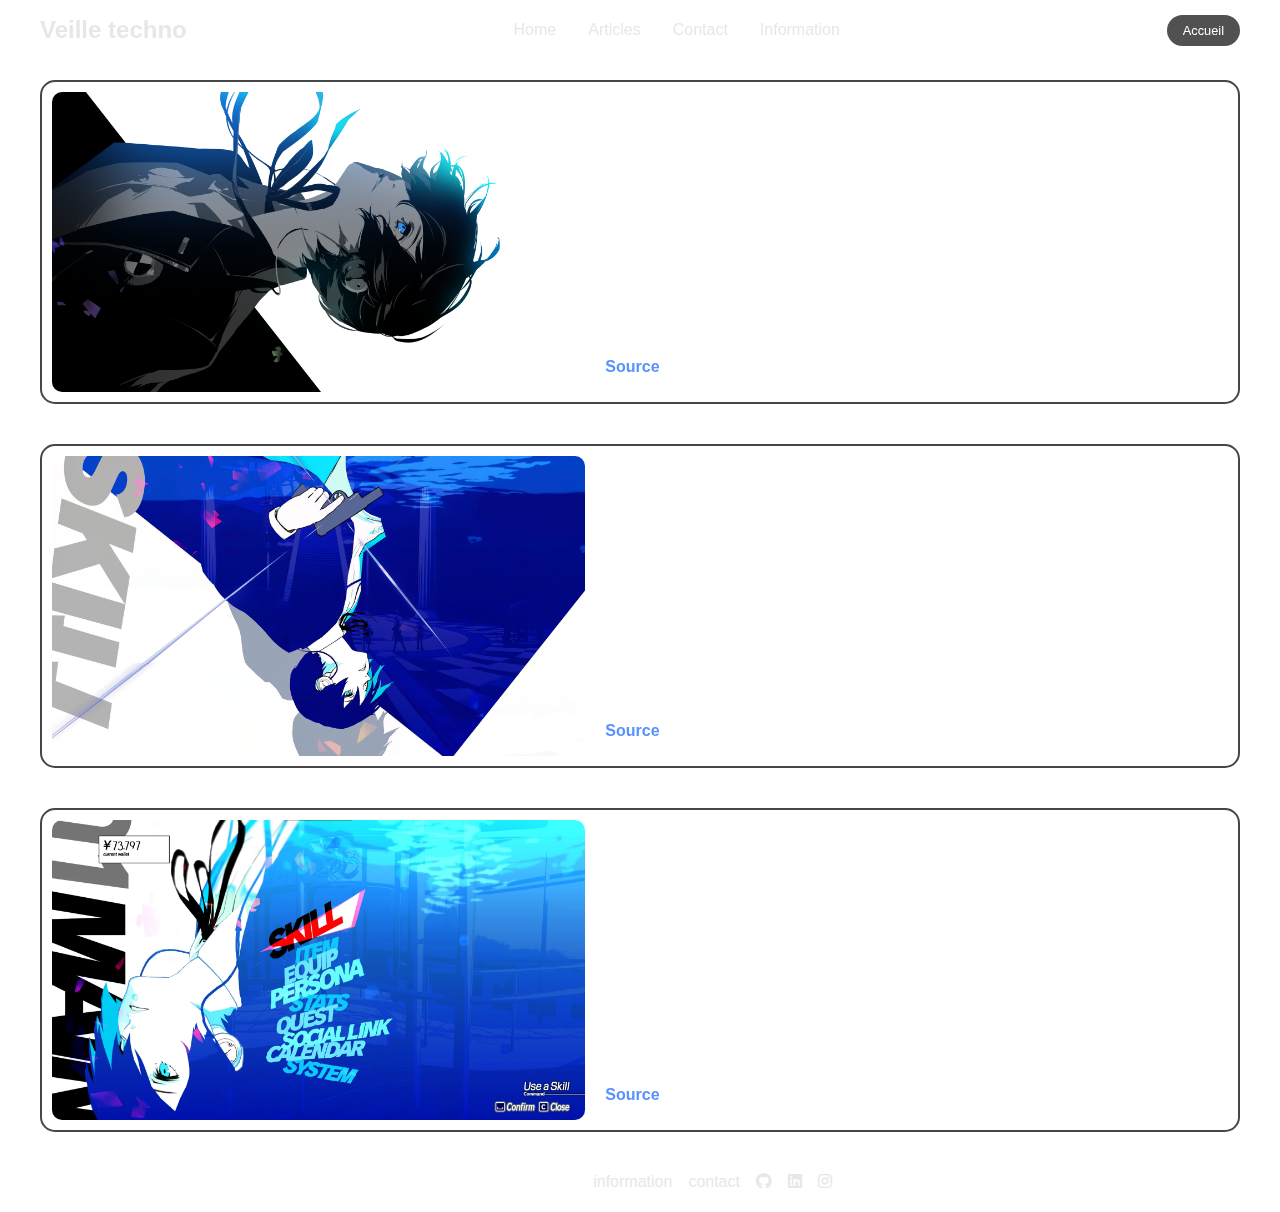
==== article.html @ ce8eef23 "Add files via upload" ====
<!DOCTYPE html>
<html lang="en">
    <head>
        <meta charset="UTF-8">
        <meta name="viewport" content="width=device-width, initial-scale=1.0">
        <title>Articles - Veille techno</title>
        <link rel="stylesheet" href="style.css">
        <link rel="stylesheet" href="https://cdnjs.cloudflare.com/ajax/libs/font-awesome/6.7.2/css/all.min.css" integrity="sha512-Evv84Mr4kqVGRNSgIGL/F/aIDqQb7xQ2vcrdIwxfjThSH8CSR7PBEakCr51Ck+w+/U6swU2Im1vVX0SVk9ABhg==" crossorigin="anonymous" referrerpolicy="no-referrer" />    </head>
    <body>
        <header>
            <div class="navbar">
                <div class="logo">
                    <a href="#">Veille techno</a>
                </div>
                <ul class="links">
                    <li><a href="index.html">Home</a></li>
                    <li><a href="article.html">Articles</a></li>
                    <li><a href="contact">Contact</a></li>
                    <li><a href="information.htl">Information</a></li>
                </ul>
                <a href="#" class="action-btn">Accueil</a>
                <div class="toggle-btn">
                    <i class="fa-solid fa-bars"></i>
                </div>
            </div>

            <div class="dropdown-menu">
                <li><a href="index.html">Home</a></li>
                <li><a href="article.html">Articles</a></li>
                <li><a href="contact">Contact</a></li>
                <li><a href="information.htl">Information</a></li>
                <li><a href="#" class="action-btn">Accueil</a></li>
            </div>
        </header>

        <main>
            <section class="hero-article">
                <div class="article">
                    <img src="img/P3R4.jpeg">
                    <div class="content">
                        <p class="date">22 Juillet 2006</p>
                        <h1>Titre de l'article</h1>
                        <p class="description">
                            Lorem ipsum dolor sit amet consectetur adipisicing elit. Qui amet officiis, minima ipsa quas, earum libero recusandae sequi quae fugiat iste cupiditate vero facilis sint veritatis quod, expedita reprehenderit optio natus. Ullam tempore omnis reprehenderit atque nam necessitatibus, quia voluptatem nisi illo voluptatibus maiores optio ut, eum eligendi? Perspiciatis eligendi, itaque incidunt error saepe, doloribus totam quod quos ad aperiam soluta, vitae dicta. Distinctio officia consequatur labore cum fugit. Voluptatibus eos maxime tempore dolorum repellat aperiam distinctio beatae explicabo dignissimos perferendis quidem perspiciatis, doloribus architecto impedit dicta pariatur. Rem iure corporis neque assumenda dolorum, quos velit vitae possimus excepturi. Pariatur!
                        </p>
                        <a href="#">Source</a>
                    </div>
                </div>

                <div class="article">
                    <img src="img/P3R.jpg">
                    <div class="content">
                        <p class="date">22 Juillet 2006</p>
                        <h1>Titre de l'article</h1>
                        <p class="description">
                            Lorem ipsum dolor sit amet consectetur adipisicing elit. Qui amet officiis, minima ipsa quas, earum libero recusandae sequi quae fugiat iste cupiditate vero facilis sint veritatis quod, expedita reprehenderit optio natus. Ullam tempore omnis reprehenderit atque nam necessitatibus, quia voluptatem nisi illo voluptatibus maiores optio ut, eum eligendi? Perspiciatis eligendi, itaque incidunt error saepe, doloribus totam quod quos ad aperiam soluta, vitae dicta. Distinctio officia consequatur labore cum fugit. Voluptatibus eos maxime tempore dolorum repellat aperiam distinctio beatae explicabo dignissimos perferendis quidem perspiciatis, doloribus architecto impedit dicta pariatur. Rem iure corporis neque assumenda dolorum, quos velit vitae possimus excepturi. Pariatur!
                        </p>
                        <a href="#">Source</a>
                    </div>
                </div>

                <div class="article">
                    <img src="img/P3R2.webp">
                    <div class="content">
                        <p class="date">22 Juillet 2006</p>
                        <h1>Titre de l'article</h1>
                        <p class="description">
                            Lorem ipsum dolor sit amet consectetur adipisicing elit. Qui amet officiis, minima ipsa quas, earum libero recusandae sequi quae fugiat iste cupiditate vero facilis sint veritatis quod, expedita reprehenderit optio natus. Ullam tempore omnis reprehenderit atque nam necessitatibus, quia voluptatem nisi illo voluptatibus maiores optio ut, eum eligendi? Perspiciatis eligendi, itaque incidunt error saepe, doloribus totam quod quos ad aperiam soluta, vitae dicta. Distinctio officia consequatur labore cum fugit. Voluptatibus eos maxime tempore dolorum repellat aperiam distinctio beatae explicabo dignissimos perferendis quidem perspiciatis, doloribus architecto impedit dicta pariatur. Rem iure corporis neque assumenda dolorum, quos velit vitae possimus excepturi. Pariatur!
                        </p>
                        <a href="#">Source</a>
                    </div>
                </div>
            </section>
        </main>

        <footer>
            &copy; 2025 Sontacred
            <a href="4-information.html">information</a>
            <a href="3-contact.html">contact</a>
            <a href="https://github.com/Sontacred/sio-web" target="_blank">
                <p><i class="fab fa-github"></i></p>
            </a>
            <a href="#">
                <p><i class="fab fa-linkedin"></i></p>
            </a>
            <a href="#">
                <p><i class="fab fa-instagram"></i></p>
            </a>
        </footer>

        <script>
            const toggleBtn = document.querySelector('.toggle-btn')
            const toggleBtnIcon = document.querySelector('.toggle-btn i')
            const dropDownMenu = document.querySelector('.dropdown-menu')

            toggleBtn.onclick = function () {
                dropDownMenu.classList.toggle('open')
                const isOpen = dropDownMenu.classList.contains('open')

                toggleBtnIcon.classList = isOpen
                    ? 'fa-solid fa-xmark'
                    : 'fa-solid fa-bars'
            }
        </script>
    </body>
</html>
---- style.css ----
*{
    margin: 0; 
    padding: 0;
    box-sizing: border-box;
    font-family: 'Open Sans', sans-serif;
    list-style: none;
}

body{
    background: url(img/TOPO4.png) fixed;
    background-repeat: no-repeat;
    background-size: cover;
    overflow-x: hidden;
}

a{
    text-decoration: none;
    color: #e7e7e7;
    font-size: 1rem;
}

a:hover{
    text-decoration: underline;
}

/* --- HEADER ------------------------------ */

header{
    position: fixed;
    display: flex;
    align-items: center;
    backdrop-filter: blur(5px);
    width: 100%;
    padding: 0 2rem;
    z-index: 3000;
}

.navbar{
    display: flex;
    align-items: center;
    justify-content: space-between;
    height: 60px; 
    width: 100%;
    max-width: 1200px;
    margin: 0 auto;
}

.navbar .logo a{
    font-size: 1.5rem;
    font-weight: bold;
}

.navbar .links{
    display: flex;
    gap: 2rem;
}

.navbar .toggle-btn{
    display: none;
    color: #FFFFFF;
    font-size: 1.5rem;
    cursor: pointer;
}

.action-btn{
    background: #515151;
    color: #FFFFFF;
    padding: 0.5rem 1rem;
    font-size: 0.8rem;
    border-radius: 20px;
    border: none;
    outline: none;
}

.action-btn:hover{
    scale: 1.05;
    text-decoration: none;
}

.action-btn:active{
    scale: 0.95;
}

/* --- DROPDOWN ------------------------------ */

.dropdown-menu{
    background: #101010;
    display: none;
    position: absolute;
    overflow: hidden;
    top: 60px; 
    right: 2rem;
    height: 0; 
    width: 300px;
    border-radius: 10px;
    transition: height 0.2 cubic-bezier(0.175, 0.885, 0.32, 1.275);
    z-index: 100;
}

.dropdown-menu.open{
    height: 240px;
    border: 1px solid #464646;
}

.dropdown-menu li{
    padding: 0.7rem;
    display: flex;
    align-items: center;
    justify-content: center;
}

.dropdown-menu .action-btn{
    width: 80%;
    display: flex;
    justify-content: center;
}

/* --- HOME ------------------------------ */

section.hero-home{
    height: calc(100vh - 60px);
    display: flex;
    flex-direction: column;
    align-items: center;
    justify-content: center;
    text-align: center;
    color: #FFFFFF;
}

#hero h1{
    font-size: 3rem;
    margin-bottom: 1rem;
}

/* --- ARTICLE ------------------------------ */

section.hero-article{
    display: flex;
    align-items: center;
    flex-direction: column;
    padding-top: 60px;
}

.article{
    backdrop-filter: blur(40px);
    color: #FFFFFF;
    display: flex;
    flex-direction: row;
    align-items: center;
    justify-content: space-between;
    text-align: justify;
    margin: 20px 0px;
    padding: 10px;
    width: 1200px;
    border-radius: 15px;
    border: 2px solid #464646;
    transition: 150ms;
}

.article:hover{
    scale: 1.03;
    transition: 150ms;
}

.article img{
    object-fit: cover;
    margin-right: 20px;
    border-radius: 10px;
    height: 300px;
}

.date{
    font-weight: bold;
    margin-bottom: 5px;
}

.description{
    margin-bottom: 10px;
}

.article a{
    color: #5792ff;
    font-weight: bold;
    margin-bottom: 5px;
}

/* --- FOOTER ------------------------------ */

footer{
    color: #FFFFFF;
    display: flex;
    align-items: center;
    justify-content: space-around;
    height: 60px; 
    width: 100%;
    max-width: 400px;
    margin: 0 auto;
}

/* --- RESPONSIVE ------------------------------ */

/* --- TABLET FORMAT --- */

@media(max-width: 1250px){
    .navbar .links, .navbar .action-btn{
        display: none;
    }

    .navbar .toggle-btn{
        display: block;
    }

    .dropdown-menu{
        display: block;
    }

    section.hero-article{
        display: flex;
        flex-direction: column;
        align-items: center;
        width: 100vw;
        padding: 60px 20px 0px 20px;
    }

    .article{
        flex-direction: column;
        align-items: center;
        justify-content: center;
        width: 100%;
    }

    .article img{
        width: 100%;
        margin-bottom: 20px;
        margin-right: 0;
        height: 200px;
    }
    
    .article:hover{
        scale: 1;
    }
}

/* --- PHONE FORMAT --- */


@media(max-width: 576px){
    .dropdown-menu {
        left: 2rem;
        width: unset;
    }

    .article img{
        width: 100%;
        margin-right: 0;
        height: 150px;
    }

    .article:hover{
        scale: 1;
    }
}
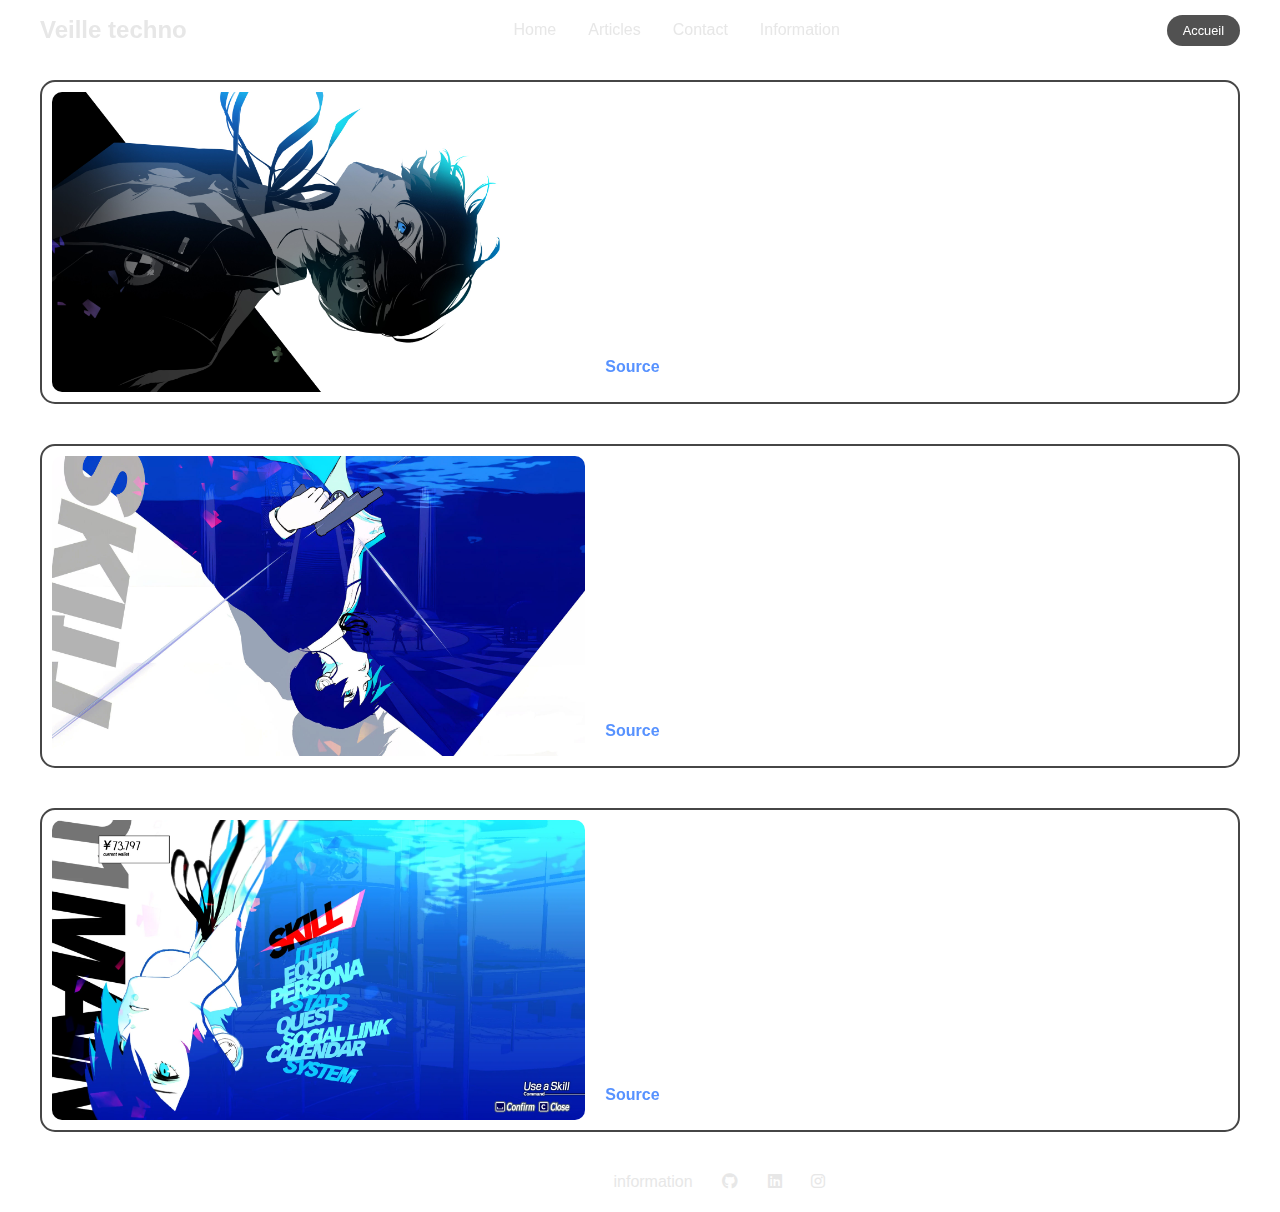
==== commit d7430a35: "Update article.html" ====
--- a/article.html
+++ b/article.html
@@ -18,7 +18,7 @@
                     <li><a href="contact">Contact</a></li>
                     <li><a href="information.htl">Information</a></li>
                 </ul>
-                <a href="#" class="action-btn">Accueil</a>
+                <a href="https://sontacred.github.io/Lobby-SIO/" class="action-btn">Accueil</a>
                 <div class="toggle-btn">
                     <i class="fa-solid fa-bars"></i>
                 </div>
@@ -29,7 +29,7 @@
                 <li><a href="article.html">Articles</a></li>
                 <li><a href="contact">Contact</a></li>
                 <li><a href="information.htl">Information</a></li>
-                <li><a href="#" class="action-btn">Accueil</a></li>
+                <li><a href="https://sontacred.github.io/Lobby-SIO/" class="action-btn">Accueil</a></li>
             </div>
         </header>
 
@@ -76,7 +76,6 @@
         <footer>
             &copy; 2025 Sontacred
             <a href="4-information.html">information</a>
-            <a href="3-contact.html">contact</a>
             <a href="https://github.com/Sontacred/sio-web" target="_blank">
                 <p><i class="fab fa-github"></i></p>
             </a>
@@ -103,4 +102,4 @@
             }
         </script>
     </body>
-</html>+</html>
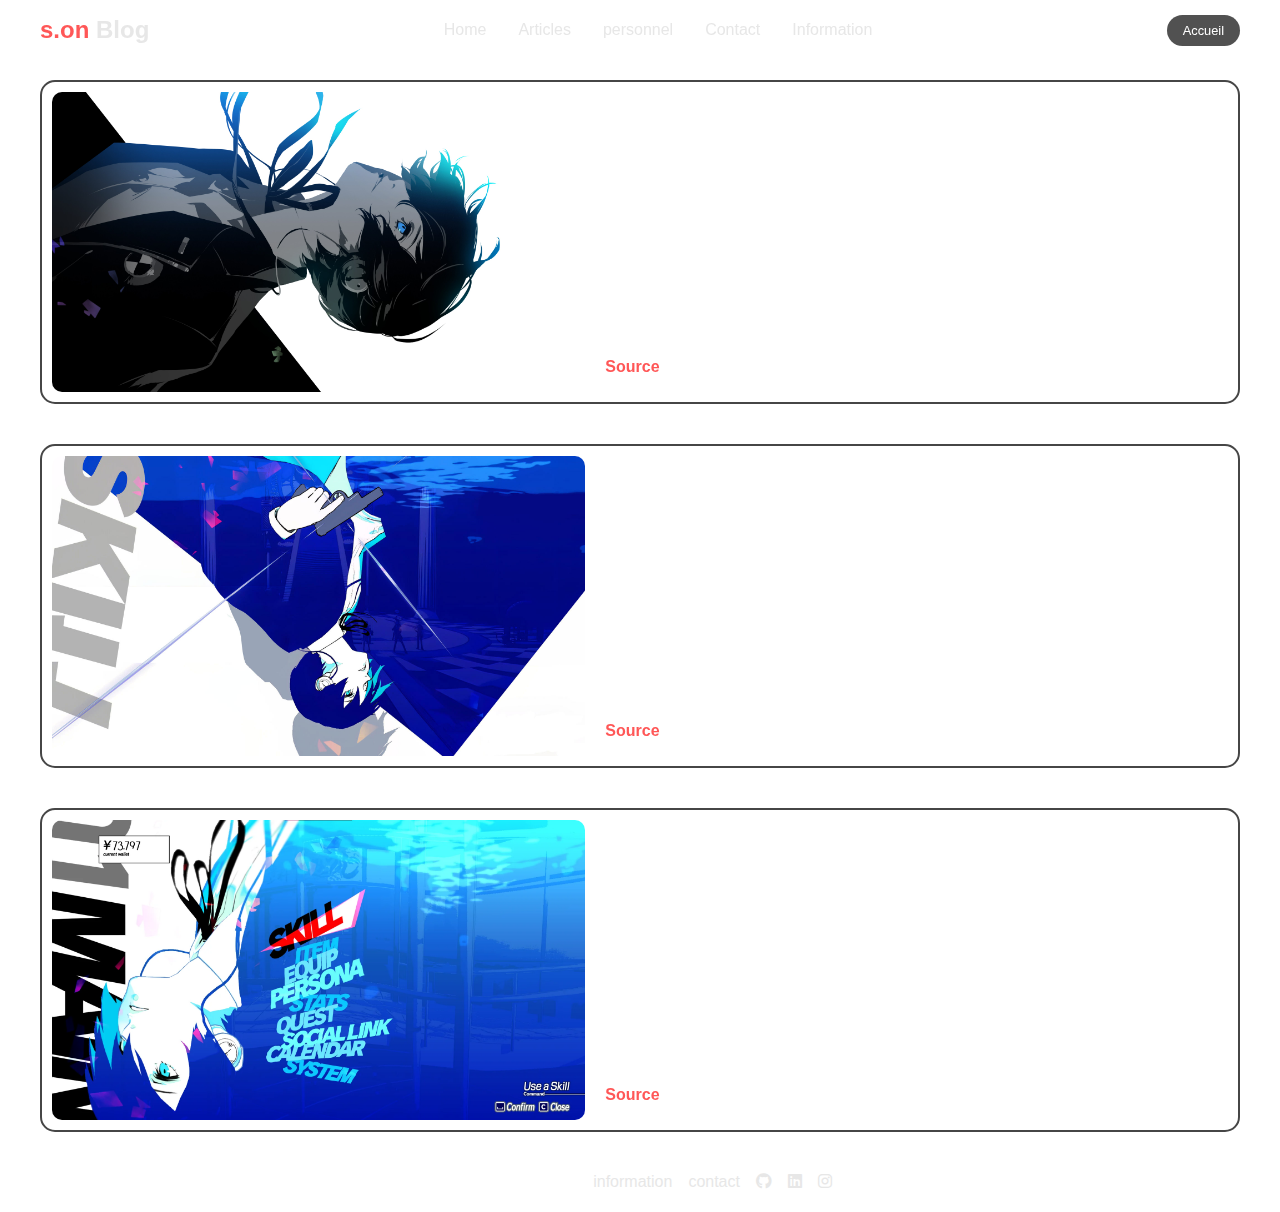
==== commit ae591614: "Add files via upload" ====
--- a/article.html
+++ b/article.html
@@ -10,11 +10,12 @@
         <header>
             <div class="navbar">
                 <div class="logo">
-                    <a href="#">Veille techno</a>
+                    <a href="#"><span>s.on</span> Blog</a>
                 </div>
                 <ul class="links">
                     <li><a href="index.html">Home</a></li>
                     <li><a href="article.html">Articles</a></li>
+                    <li><a href="personnel.html">personnel</a></li>
                     <li><a href="contact">Contact</a></li>
                     <li><a href="information.htl">Information</a></li>
                 </ul>
@@ -27,6 +28,7 @@
             <div class="dropdown-menu">
                 <li><a href="index.html">Home</a></li>
                 <li><a href="article.html">Articles</a></li>
+                <li><a href="personnel.html">personnel</a></li>
                 <li><a href="contact">Contact</a></li>
                 <li><a href="information.htl">Information</a></li>
                 <li><a href="https://sontacred.github.io/Lobby-SIO/" class="action-btn">Accueil</a></li>
@@ -34,7 +36,7 @@
         </header>
 
         <main>
-            <section class="hero-article">
+            <section class="hero-container">
                 <div class="article">
                     <img src="img/P3R4.jpeg">
                     <div class="content">
@@ -76,6 +78,7 @@
         <footer>
             &copy; 2025 Sontacred
             <a href="4-information.html">information</a>
+            <a href="3-contact.html">contact</a>
             <a href="https://github.com/Sontacred/sio-web" target="_blank">
                 <p><i class="fab fa-github"></i></p>
             </a>
@@ -102,4 +105,4 @@
             }
         </script>
     </body>
-</html>
+</html>--- a/style.css
+++ b/style.css
@@ -48,6 +48,21 @@
 .navbar .logo a{
     font-size: 1.5rem;
     font-weight: bold;
+}
+
+.navbar .logo a:hover{
+    text-decoration: none;
+}
+
+.navbar .logo span{
+    color: #FF5757;
+    transition: 150ms;
+}
+
+.navbar .logo span:hover{
+    color: #79ff57;
+    transition: 150ms;
+    text-decoration: none;
 }
 
 .navbar .links{
@@ -98,7 +113,7 @@
 }
 
 .dropdown-menu.open{
-    height: 240px;
+    height: fit-content;
     border: 1px solid #464646;
 }
 
@@ -134,7 +149,7 @@
 
 /* --- ARTICLE ------------------------------ */
 
-section.hero-article{
+section.hero-container{
     display: flex;
     align-items: center;
     flex-direction: column;
@@ -162,7 +177,7 @@
     transition: 150ms;
 }
 
-.article img{
+section.hero-container .article img{
     object-fit: cover;
     margin-right: 20px;
     border-radius: 10px;
@@ -179,9 +194,86 @@
 }
 
 .article a{
-    color: #5792ff;
+    color: #FF5757;
     font-weight: bold;
     margin-bottom: 5px;
+}
+
+/* --- PERSONNEL ------------------------------ */
+
+.vertical-article{
+    backdrop-filter: blur(40px);
+    color: #FFFFFF;
+    display: flex;
+    flex-direction: column;
+    align-items: center;
+    justify-content: space-between;
+    text-align: justify;
+    margin: 20px 0px;
+    padding: 10px;
+    width: 1200px;
+    border-radius: 15px;
+    border: 2px solid #464646;
+    transition: 150ms;
+}
+
+.resume{
+    display: flex;
+    flex-direction: row;
+    justify-content: space-between;
+    width: 100%;
+    text-align: left;
+}
+
+.left-resume{
+    display: flex;
+    flex-direction: column;
+    justify-content: space-around;
+    margin-right: 10px;
+    padding: 20px;
+    min-height: 600px;
+    border: 1px solid #FFFFFF;
+    border-radius: 10px;
+}
+
+.left-resume strong{
+    color: #D7D7D7;
+    font-size: x-large;
+}
+
+.left-resume p{
+    margin: 10px 0px;
+}
+
+.right-resume{
+    display: flex;
+    flex-direction: column;
+    justify-content: space-around;
+    padding: 20px;
+    min-height: 600px;
+    width: 100%;
+    border: 1px solid #FFFFFF;
+    border-radius: 10px;
+}
+
+.resume-title{
+    font-size: xx-large;
+    margin-bottom: 10px;
+}
+
+.resume-educ{
+    padding: 10px;
+    border-top: 1px solid #FFFFFF;
+}
+
+.resume-educ h1{
+    color: #D7D7D7;
+    font-size: x-large;
+    margin-bottom: 20px;
+}
+
+.resume-educ p{
+    margin-bottom: 20px;
 }
 
 /* --- FOOTER ------------------------------ */
@@ -222,18 +314,25 @@
         padding: 60px 20px 0px 20px;
     }
 
+    section.hero-container{
+        display: flex;
+        flex-direction: column;
+        align-items: center;
+        width: 100vw;
+        padding: 60px 20px 0px 20px;
+    }
+
     .article{
         flex-direction: column;
         align-items: center;
         justify-content: center;
         width: 100%;
     }
-
-    .article img{
-        width: 100%;
-        margin-bottom: 20px;
+    
+    section.hero-container .article img{
+        width: 100%;
         margin-right: 0;
-        height: 200px;
+        margin-bottom: 10px;
     }
     
     .article:hover{
@@ -242,7 +341,6 @@
 }
 
 /* --- PHONE FORMAT --- */
-
 
 @media(max-width: 576px){
     .dropdown-menu {
@@ -250,6 +348,10 @@
         width: unset;
     }
 
+    section.hero-container .article img{
+        height: 200px;
+    }
+
     .article img{
         width: 100%;
         margin-right: 0;
@@ -259,4 +361,27 @@
     .article:hover{
         scale: 1;
     }
-}
+
+    .informations{
+        margin: 0;
+    }
+
+    .resume{
+        display: flex;
+        flex-direction: column-reverse;
+        justify-content: space-between;
+        width: 100%;
+    }
+
+    .left-resume{
+        margin-bottom: 10px;
+        min-height: auto;
+        width: 100%;
+    }
+
+    .right-resume{
+        margin-bottom: 10px;
+        min-height: auto;
+        width: 100%;
+    }
+}
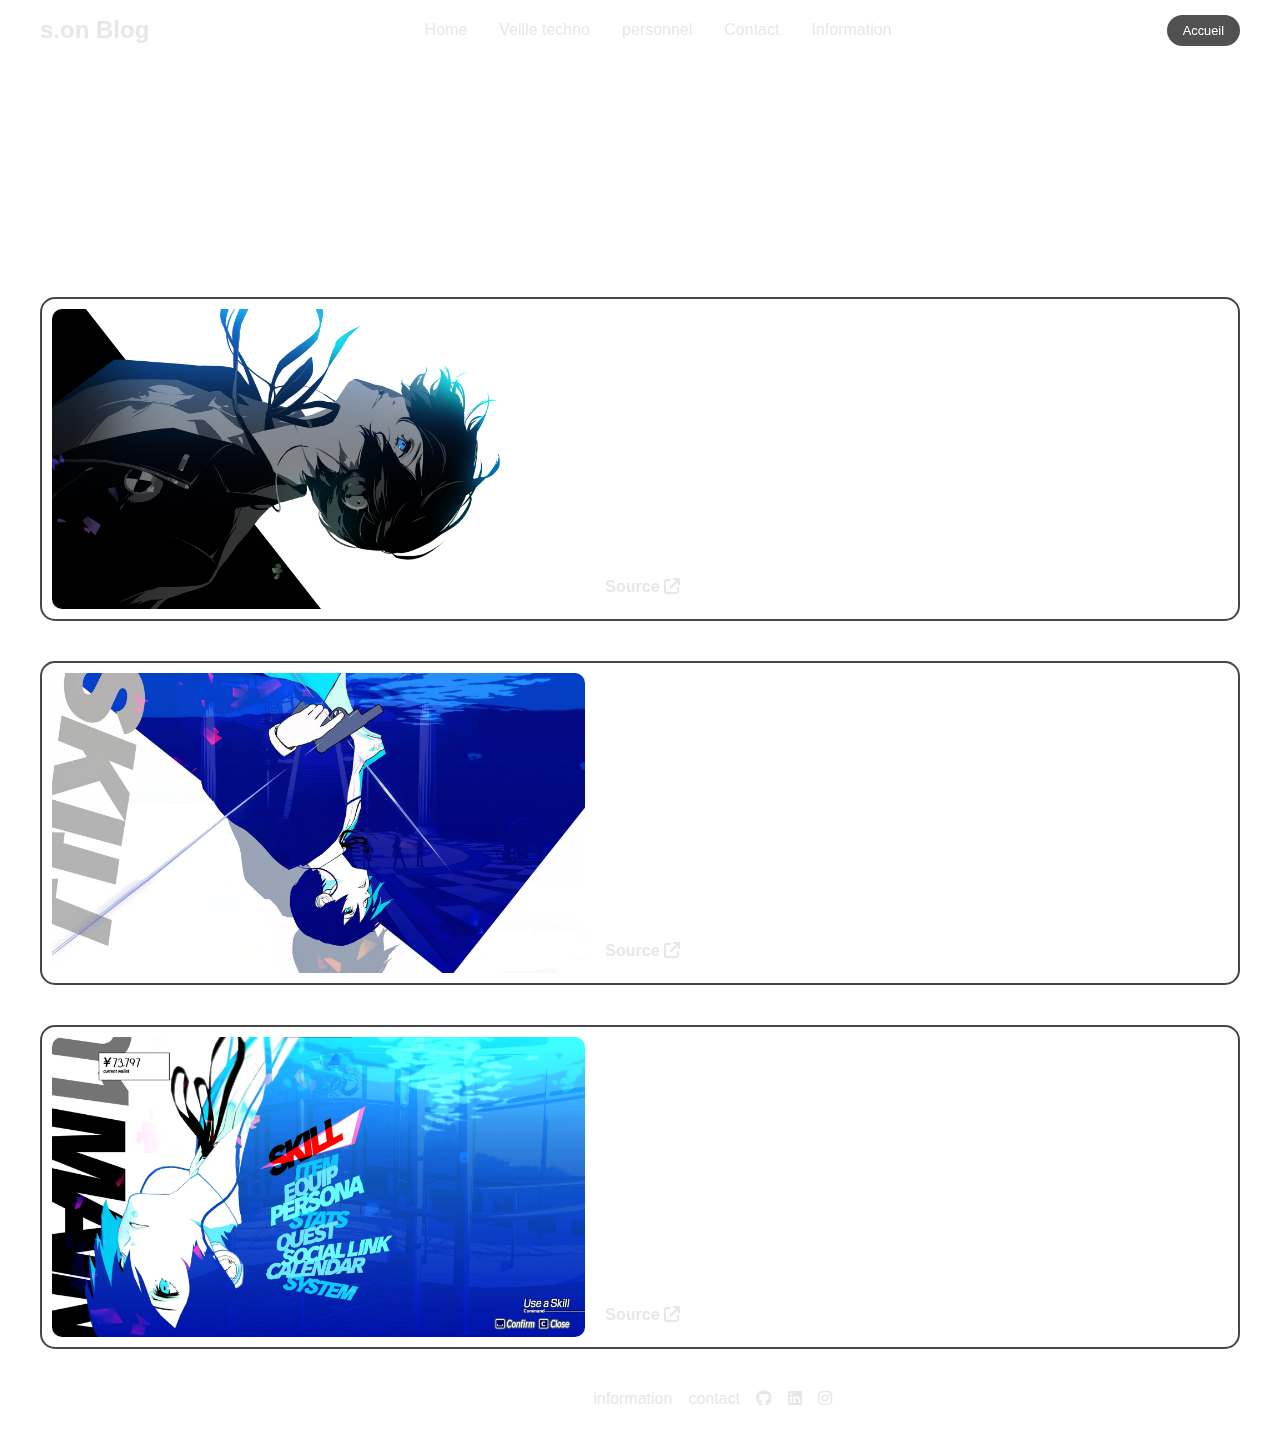
==== commit 7aed1245: "Add files via upload" ====
--- a/article.html
+++ b/article.html
@@ -14,7 +14,7 @@
                 </div>
                 <ul class="links">
                     <li><a href="index.html">Home</a></li>
-                    <li><a href="article.html">Articles</a></li>
+                    <li><a href="article.html">Veille techno</a></li>
                     <li><a href="personnel.html">personnel</a></li>
                     <li><a href="contact">Contact</a></li>
                     <li><a href="information.htl">Information</a></li>
@@ -37,6 +37,16 @@
 
         <main>
             <section class="hero-container">
+                <div class="veille-info">
+                    <h1>Astro Framework</h1>
+                    <a href="https://astro.build/blog/" target="_blank">
+                        Visiter le blog original
+                        <p><i class="fa-solid fa-arrow-up-right-from-square"></i></p>
+                    </a>
+                </div>
+            </section>
+
+            <section class="hero-container">
                 <div class="article">
                     <img src="img/P3R4.jpeg">
                     <div class="content">
@@ -45,7 +55,10 @@
                         <p class="description">
                             Lorem ipsum dolor sit amet consectetur adipisicing elit. Qui amet officiis, minima ipsa quas, earum libero recusandae sequi quae fugiat iste cupiditate vero facilis sint veritatis quod, expedita reprehenderit optio natus. Ullam tempore omnis reprehenderit atque nam necessitatibus, quia voluptatem nisi illo voluptatibus maiores optio ut, eum eligendi? Perspiciatis eligendi, itaque incidunt error saepe, doloribus totam quod quos ad aperiam soluta, vitae dicta. Distinctio officia consequatur labore cum fugit. Voluptatibus eos maxime tempore dolorum repellat aperiam distinctio beatae explicabo dignissimos perferendis quidem perspiciatis, doloribus architecto impedit dicta pariatur. Rem iure corporis neque assumenda dolorum, quos velit vitae possimus excepturi. Pariatur!
                         </p>
-                        <a href="#">Source</a>
+                        <a href="#" target="_blank">
+                            Source
+                            <i class="fa-solid fa-arrow-up-right-from-square"></i>
+                        </a>
                     </div>
                 </div>
 
@@ -57,7 +70,10 @@
                         <p class="description">
                             Lorem ipsum dolor sit amet consectetur adipisicing elit. Qui amet officiis, minima ipsa quas, earum libero recusandae sequi quae fugiat iste cupiditate vero facilis sint veritatis quod, expedita reprehenderit optio natus. Ullam tempore omnis reprehenderit atque nam necessitatibus, quia voluptatem nisi illo voluptatibus maiores optio ut, eum eligendi? Perspiciatis eligendi, itaque incidunt error saepe, doloribus totam quod quos ad aperiam soluta, vitae dicta. Distinctio officia consequatur labore cum fugit. Voluptatibus eos maxime tempore dolorum repellat aperiam distinctio beatae explicabo dignissimos perferendis quidem perspiciatis, doloribus architecto impedit dicta pariatur. Rem iure corporis neque assumenda dolorum, quos velit vitae possimus excepturi. Pariatur!
                         </p>
-                        <a href="#">Source</a>
+                        <a href="#" target="_blank">
+                            Source
+                            <i class="fa-solid fa-arrow-up-right-from-square"></i>
+                        </a>
                     </div>
                 </div>
 
@@ -69,7 +85,10 @@
                         <p class="description">
                             Lorem ipsum dolor sit amet consectetur adipisicing elit. Qui amet officiis, minima ipsa quas, earum libero recusandae sequi quae fugiat iste cupiditate vero facilis sint veritatis quod, expedita reprehenderit optio natus. Ullam tempore omnis reprehenderit atque nam necessitatibus, quia voluptatem nisi illo voluptatibus maiores optio ut, eum eligendi? Perspiciatis eligendi, itaque incidunt error saepe, doloribus totam quod quos ad aperiam soluta, vitae dicta. Distinctio officia consequatur labore cum fugit. Voluptatibus eos maxime tempore dolorum repellat aperiam distinctio beatae explicabo dignissimos perferendis quidem perspiciatis, doloribus architecto impedit dicta pariatur. Rem iure corporis neque assumenda dolorum, quos velit vitae possimus excepturi. Pariatur!
                         </p>
-                        <a href="#">Source</a>
+                        <a href="#" target="_blank">
+                            Source
+                            <i class="fa-solid fa-arrow-up-right-from-square"></i>
+                        </a>
                     </div>
                 </div>
             </section>
--- a/style.css
+++ b/style.css
@@ -55,12 +55,11 @@
 }
 
 .navbar .logo span{
+    transition: 150ms;
+}
+
+.navbar .logo span:hover{
     color: #FF5757;
-    transition: 150ms;
-}
-
-.navbar .logo span:hover{
-    color: #79ff57;
     transition: 150ms;
     text-decoration: none;
 }
@@ -156,6 +155,48 @@
     padding-top: 60px;
 }
 
+.veille-info{
+    display: flex;
+    flex-direction: column;
+    align-items: center;
+    margin-top: 60px;
+    max-width: 350px;
+    text-align: justify;
+    color: #FFFFFF;
+}
+
+.veille-info h1{
+    font-size: xx-large;
+    font-weight: bold;
+    margin-bottom: 20px;
+}
+
+.veille-info a{
+    display: flex;
+    color: #FFFFFF;
+    padding: 10px 15px;
+    font-weight: bold;
+    border: 1px solid transparent;
+    border-radius: 100px;
+    transition: 150ms;
+}
+
+.veille-info a p{
+    margin-left: 5px;
+}
+
+.veille-info a:hover{
+    backdrop-filter: blur(5px);
+    padding: 10px 30px;
+    text-decoration: none;
+    border: 1px solid #FFFFFF;
+    transition: 150ms;
+}
+
+.veille-info a:active{
+    scale: 0.95;
+}
+
 .article{
     backdrop-filter: blur(40px);
     color: #FFFFFF;
@@ -190,11 +231,10 @@
 }
 
 .description{
-    margin-bottom: 10px;
+    margin-bottom: 15px;
 }
 
 .article a{
-    color: #FF5757;
     font-weight: bold;
     margin-bottom: 5px;
 }
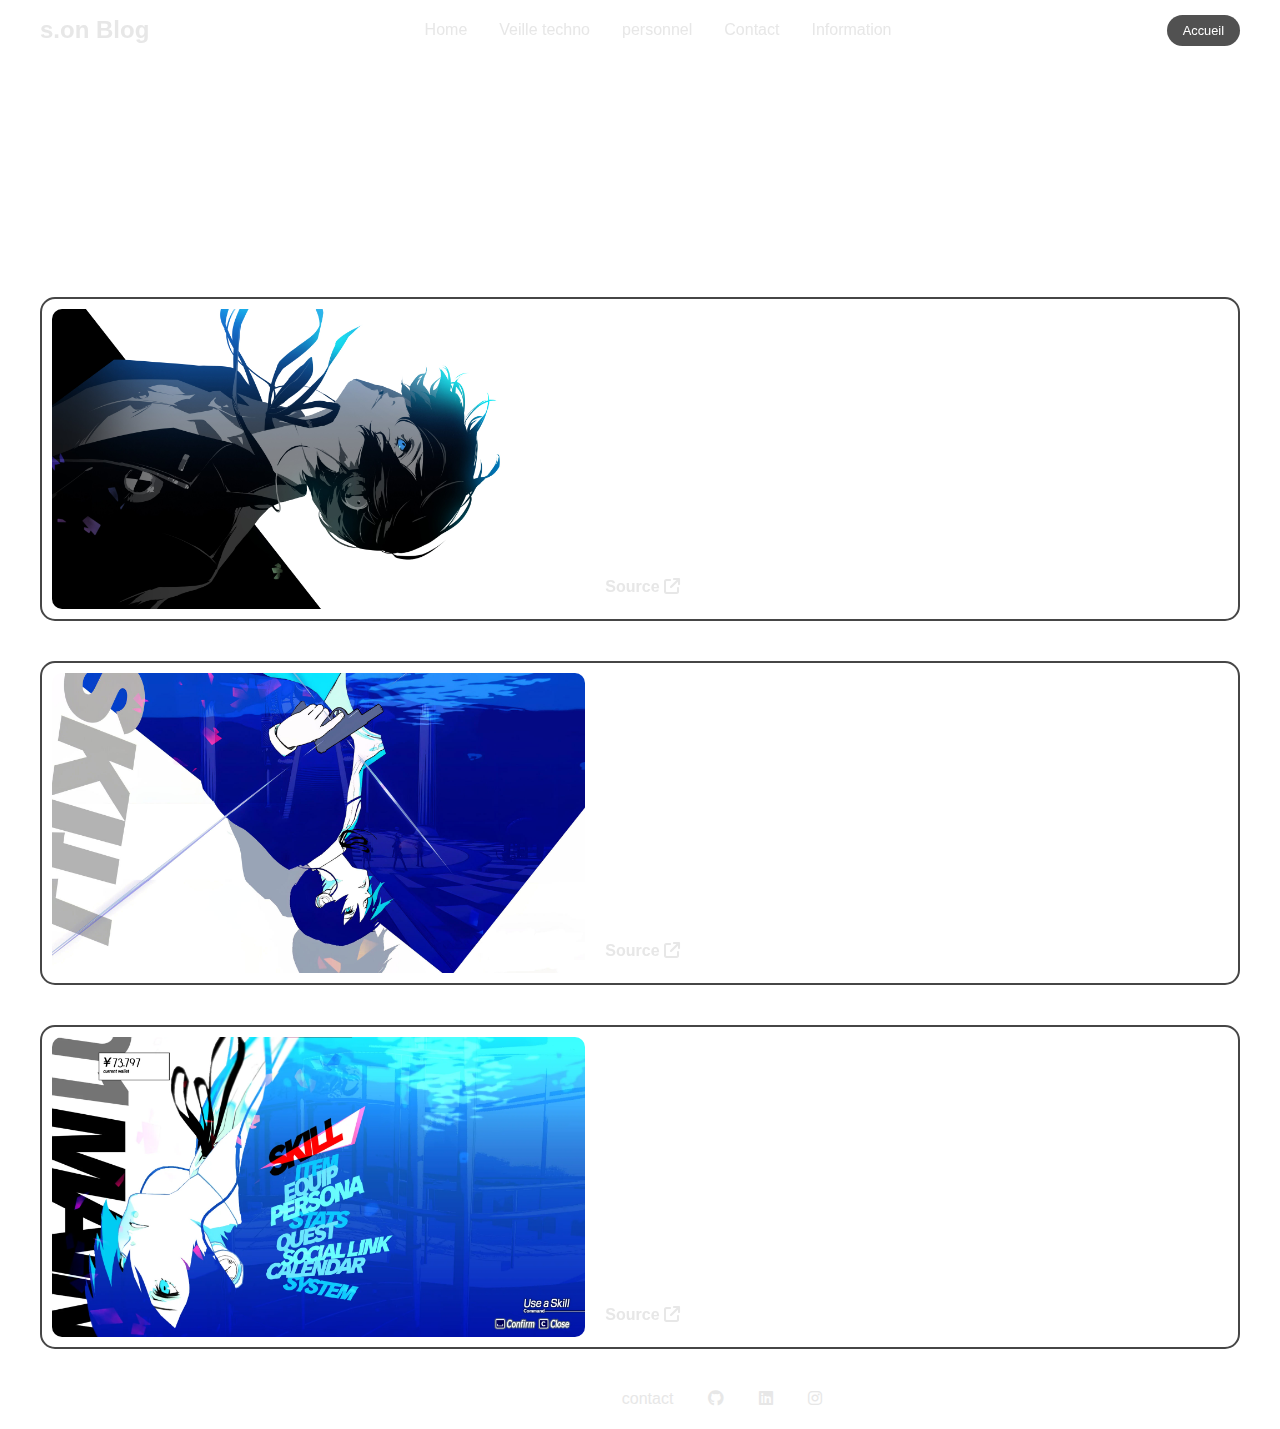
==== commit a059406e: "Add files via upload" ====
--- a/article.html
+++ b/article.html
@@ -96,8 +96,7 @@
 
         <footer>
             &copy; 2025 Sontacred
-            <a href="4-information.html">information</a>
-            <a href="3-contact.html">contact</a>
+            <a href="#">contact</a>
             <a href="https://github.com/Sontacred/sio-web" target="_blank">
                 <p><i class="fab fa-github"></i></p>
             </a>
